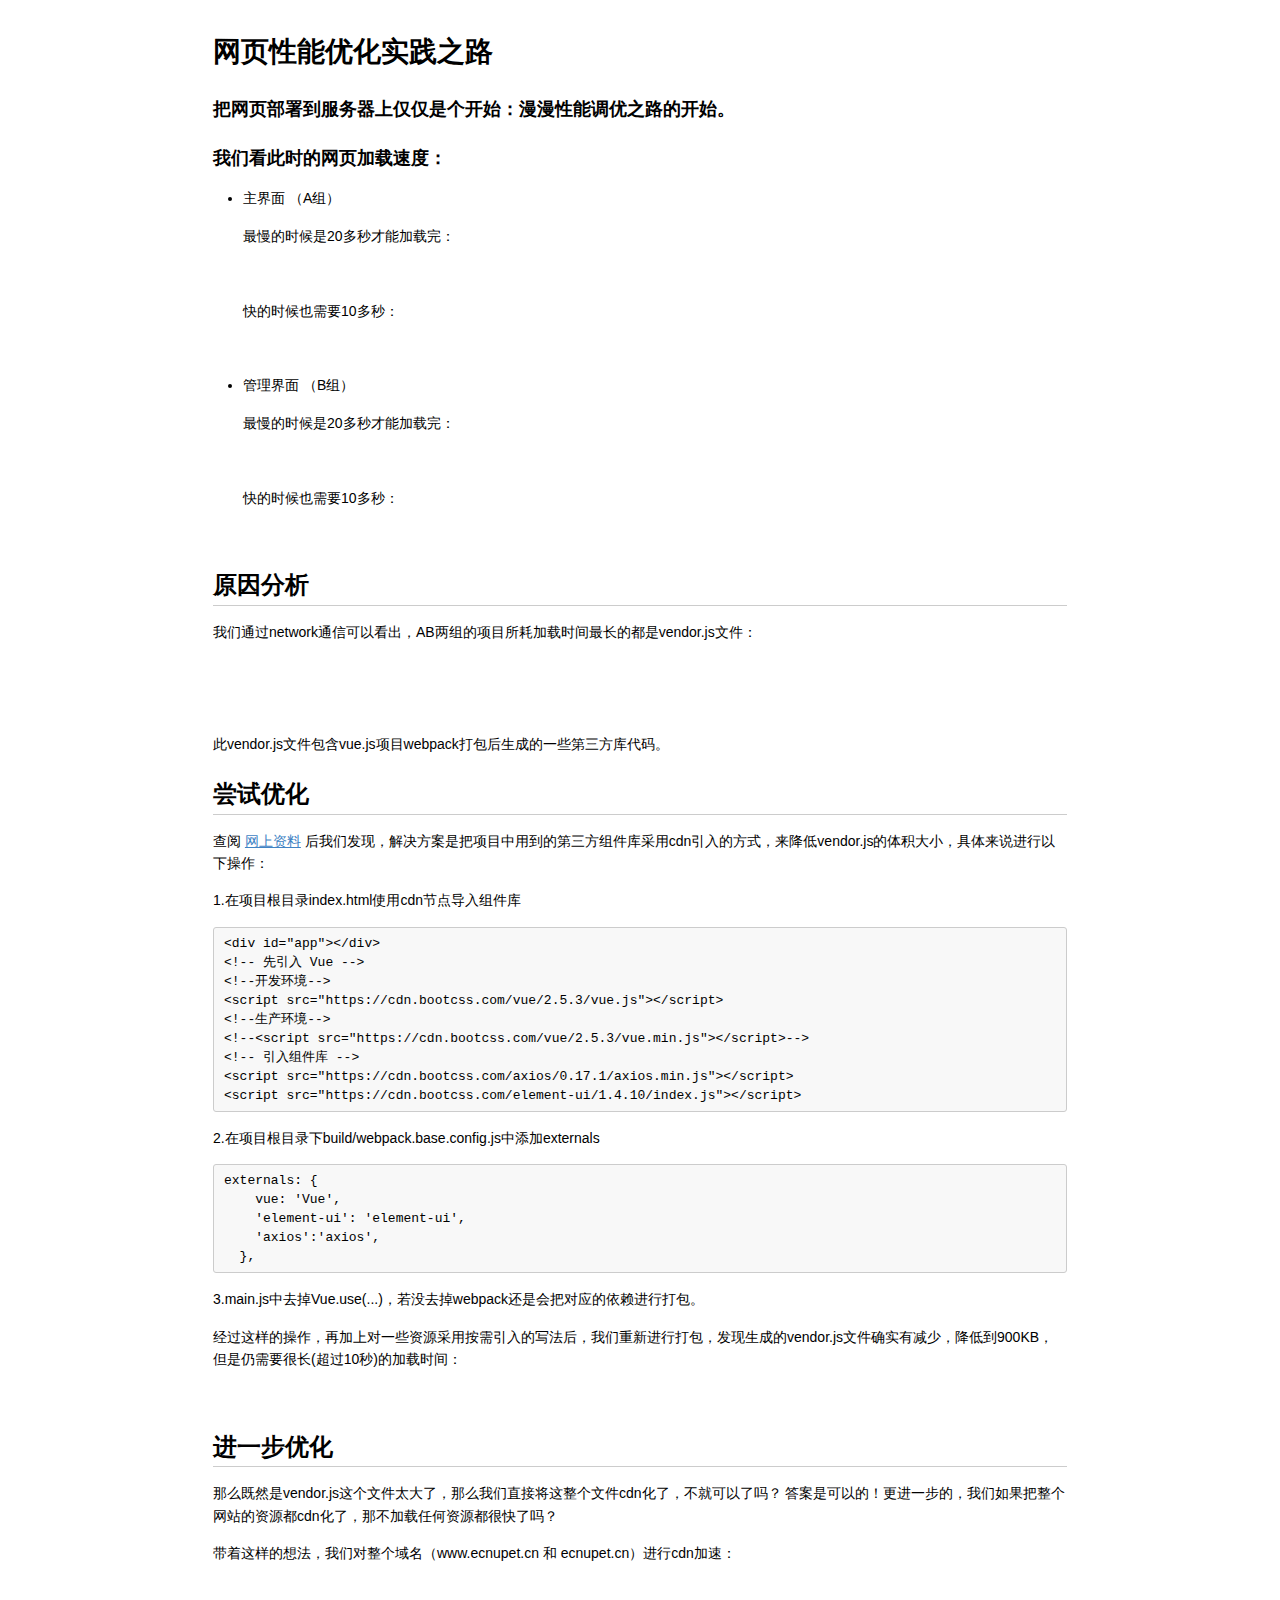
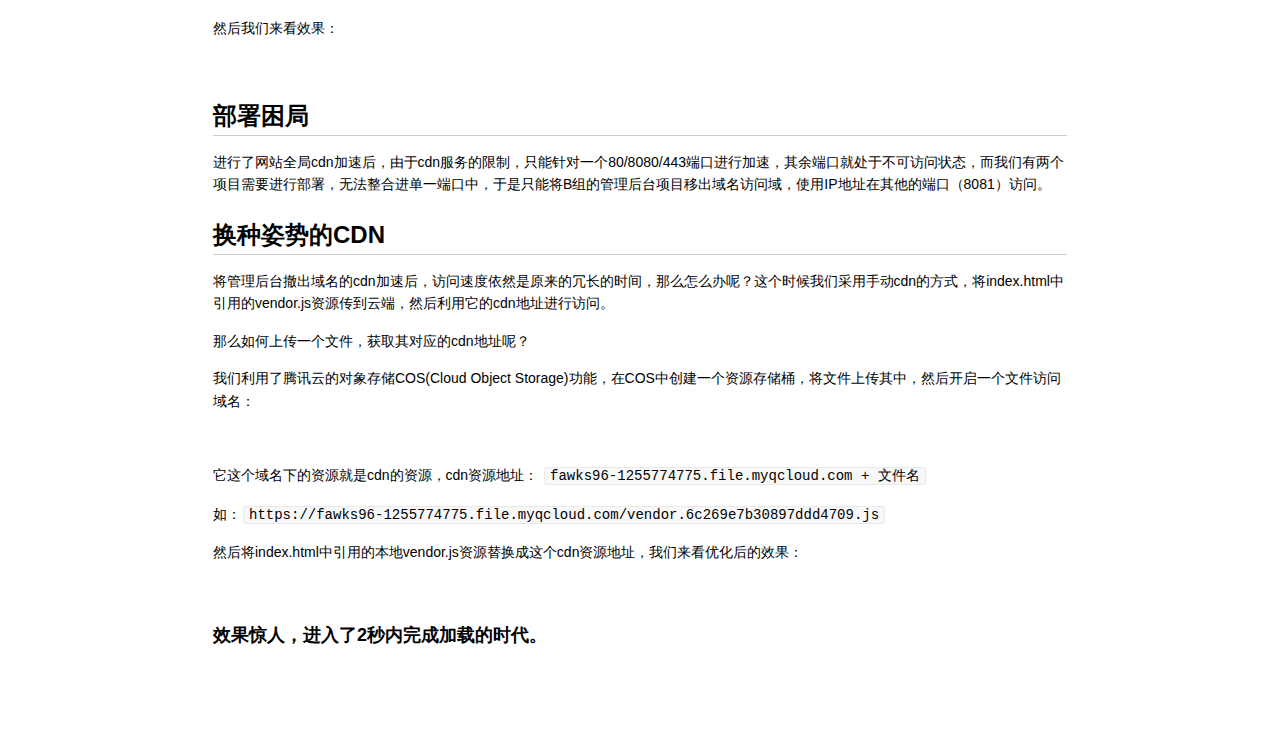
==== src/main/webapp/WEB-INF/views/performance.html @ d540f350 "modify deploy.html, add 3 extra documents" ====
<!DOCTYPE html>
<html>

<head>

<meta charset="utf-8">
<meta name="viewport" content="width=device-width, initial-scale=1.0, user-scalable=yes">



<style type="text/css">
body {
  font-family: Helvetica, arial, sans-serif;
  font-size: 14px;
  line-height: 1.6;
  padding-top: 10px;
  padding-bottom: 10px;
  background-color: white;
  padding: 30px; }

body > *:first-child {
  margin-top: 0 !important; }
body > *:last-child {
  margin-bottom: 0 !important; }

a {
  color: #4183C4; }
a.absent {
  color: #cc0000; }
a.anchor {
  display: block;
  padding-left: 30px;
  margin-left: -30px;
  cursor: pointer;
  position: absolute;
  top: 0;
  left: 0;
  bottom: 0; }

h1, h2, h3, h4, h5, h6 {
  margin: 20px 0 10px;
  padding: 0;
  font-weight: bold;
  -webkit-font-smoothing: antialiased;
  cursor: text;
  position: relative; }

h1:hover a.anchor, h2:hover a.anchor, h3:hover a.anchor, h4:hover a.anchor, h5:hover a.anchor, h6:hover a.anchor {
  background: url([data-uri]) no-repeat 10px center;
  text-decoration: none; }

h1 tt, h1 code {
  font-size: inherit; }

h2 tt, h2 code {
  font-size: inherit; }

h3 tt, h3 code {
  font-size: inherit; }

h4 tt, h4 code {
  font-size: inherit; }

h5 tt, h5 code {
  font-size: inherit; }

h6 tt, h6 code {
  font-size: inherit; }

h1 {
  font-size: 28px;
  color: black; }

h2 {
  font-size: 24px;
  border-bottom: 1px solid #cccccc;
  color: black; }

h3 {
  font-size: 18px; }

h4 {
  font-size: 16px; }

h5 {
  font-size: 14px; }

h6 {
  color: #777777;
  font-size: 14px; }

p, blockquote, ul, ol, dl, li, table, pre {
  margin: 15px 0; }

hr {
  background: transparent url([data-uri]) repeat-x 0 0;
  border: 0 none;
  color: #cccccc;
  height: 4px;
  padding: 0;
}

body > h2:first-child {
  margin-top: 0;
  padding-top: 0; }
body > h1:first-child {
  margin-top: 0;
  padding-top: 0; }
  body > h1:first-child + h2 {
    margin-top: 0;
    padding-top: 0; }
body > h3:first-child, body > h4:first-child, body > h5:first-child, body > h6:first-child {
  margin-top: 0;
  padding-top: 0; }

a:first-child h1, a:first-child h2, a:first-child h3, a:first-child h4, a:first-child h5, a:first-child h6 {
  margin-top: 0;
  padding-top: 0; }

h1 p, h2 p, h3 p, h4 p, h5 p, h6 p {
  margin-top: 0; }

li p.first {
  display: inline-block; }
li {
  margin: 0; }
ul, ol {
  padding-left: 30px; }

ul :first-child, ol :first-child {
  margin-top: 0; }

dl {
  padding: 0; }
  dl dt {
    font-size: 14px;
    font-weight: bold;
    font-style: italic;
    padding: 0;
    margin: 15px 0 5px; }
    dl dt:first-child {
      padding: 0; }
    dl dt > :first-child {
      margin-top: 0; }
    dl dt > :last-child {
      margin-bottom: 0; }
  dl dd {
    margin: 0 0 15px;
    padding: 0 15px; }
    dl dd > :first-child {
      margin-top: 0; }
    dl dd > :last-child {
      margin-bottom: 0; }

blockquote {
  border-left: 4px solid #dddddd;
  padding: 0 15px;
  color: #777777; }
  blockquote > :first-child {
    margin-top: 0; }
  blockquote > :last-child {
    margin-bottom: 0; }

table {
  padding: 0;border-collapse: collapse; }
  table tr {
    border-top: 1px solid #cccccc;
    background-color: white;
    margin: 0;
    padding: 0; }
    table tr:nth-child(2n) {
      background-color: #f8f8f8; }
    table tr th {
      font-weight: bold;
      border: 1px solid #cccccc;
      margin: 0;
      padding: 6px 13px; }
    table tr td {
      border: 1px solid #cccccc;
      margin: 0;
      padding: 6px 13px; }
    table tr th :first-child, table tr td :first-child {
      margin-top: 0; }
    table tr th :last-child, table tr td :last-child {
      margin-bottom: 0; }

img {
  max-width: 100%; }

span.frame {
  display: block;
  overflow: hidden; }
  span.frame > span {
    border: 1px solid #dddddd;
    display: block;
    float: left;
    overflow: hidden;
    margin: 13px 0 0;
    padding: 7px;
    width: auto; }
  span.frame span img {
    display: block;
    float: left; }
  span.frame span span {
    clear: both;
    color: #333333;
    display: block;
    padding: 5px 0 0; }
span.align-center {
  display: block;
  overflow: hidden;
  clear: both; }
  span.align-center > span {
    display: block;
    overflow: hidden;
    margin: 13px auto 0;
    text-align: center; }
  span.align-center span img {
    margin: 0 auto;
    text-align: center; }
span.align-right {
  display: block;
  overflow: hidden;
  clear: both; }
  span.align-right > span {
    display: block;
    overflow: hidden;
    margin: 13px 0 0;
    text-align: right; }
  span.align-right span img {
    margin: 0;
    text-align: right; }
span.float-left {
  display: block;
  margin-right: 13px;
  overflow: hidden;
  float: left; }
  span.float-left span {
    margin: 13px 0 0; }
span.float-right {
  display: block;
  margin-left: 13px;
  overflow: hidden;
  float: right; }
  span.float-right > span {
    display: block;
    overflow: hidden;
    margin: 13px auto 0;
    text-align: right; }

code, tt {
  margin: 0 2px;
  padding: 0 5px;
  white-space: nowrap;
  border: 1px solid #eaeaea;
  background-color: #f8f8f8;
  border-radius: 3px; }

pre code {
  margin: 0;
  padding: 0;
  white-space: pre;
  border: none;
  background: transparent; }

.highlight pre {
  background-color: #f8f8f8;
  border: 1px solid #cccccc;
  font-size: 13px;
  line-height: 19px;
  overflow: auto;
  padding: 6px 10px;
  border-radius: 3px; }

pre {
  background-color: #f8f8f8;
  border: 1px solid #cccccc;
  font-size: 13px;
  line-height: 19px;
  overflow: auto;
  padding: 6px 10px;
  border-radius: 3px; }
  pre code, pre tt {
    background-color: transparent;
    border: none; }

sup {
    font-size: 0.83em;
    vertical-align: super;
    line-height: 0;
}

kbd {
  display: inline-block;
  padding: 3px 5px;
  font-size: 11px;
  line-height: 10px;
  color: #555;
  vertical-align: middle;
  background-color: #fcfcfc;
  border: solid 1px #ccc;
  border-bottom-color: #bbb;
  border-radius: 3px;
  box-shadow: inset 0 -1px 0 #bbb
}

* {
	-webkit-print-color-adjust: exact;
}
@media screen and (min-width: 914px) {
    body {
        width: 854px;
        margin:0 auto;
    }
}
@media print {
	table, pre {
		page-break-inside: avoid;
	}
	pre {
		word-wrap: break-word;
	}
}
</style>


</head>

<body>

<h1 id="toc_0">网页性能优化实践之路</h1>

<h3 id="toc_1">把网页部署到服务器上仅仅是个开始：漫漫性能调优之路的开始。</h3>

<h3 id="toc_2">我们看此时的网页加载速度：</h3>

<ul>
<li><p>主界面 （A组）</p>

<p>最慢的时候是20多秒才能加载完：</p>

<p><img src="http://www.ecnupet.cn/img/%E9%80%9F%E5%BA%A6%E5%BE%88%E6%85%A2%E6%85%A2.jpg" alt=""></p>

<p>快的时候也需要10多秒：</p>

<p><img src="http://www.ecnupet.cn/img/%E9%80%9F%E5%BA%A6%E5%BE%88%E6%85%A2%E6%85%A22.png" alt=""></p></li>
<li><p>管理界面 （B组）</p>

<p>最慢的时候是20多秒才能加载完：</p>

<p><img src="http://www.ecnupet.cn/img/%E9%80%9F%E5%BA%A6%E5%BE%88%E6%85%A2%E6%85%A23.png" alt=""></p>

<p>快的时候也需要10多秒：</p>

<p><img src="http://www.ecnupet.cn/img/%E9%80%9F%E5%BA%A6%E5%BE%88%E6%85%A2%E6%85%A24.png" alt=""></p></li>
</ul>

<h2 id="toc_3">原因分析</h2>

<p>我们通过network通信可以看出，AB两组的项目所耗加载时间最长的都是vendor.js文件：</p>

<p><img src="http://www.ecnupet.cn/img/%E9%80%9F%E5%BA%A6%E5%BE%88%E6%85%A2%E6%85%A22.png" alt=""></p>

<p><img src="http://www.ecnupet.cn/img/%E9%80%9F%E5%BA%A6%E5%BE%88%E6%85%A2%E6%85%A23.png" alt=""></p>

<p>此vendor.js文件包含vue.js项目webpack打包后生成的一些第三方库代码。</p>

<h2 id="toc_4">尝试优化</h2>

<p>查阅 <a href="https://blog.csdn.net/qq_35844177/article/details/78599064?locationNum=4&amp;fps=1">网上资料</a> 后我们发现，解决方案是把项目中用到的第三方组件库采用cdn引入的方式，来降低vendor.js的体积大小，具体来说进行以下操作：</p>

<p>1.在项目根目录index.html使用cdn节点导入组件库</p>

<div><pre><code class="language-none">&lt;div id=&quot;app&quot;&gt;&lt;/div&gt;
&lt;!-- 先引入 Vue --&gt;
&lt;!--开发环境--&gt;
&lt;script src=&quot;https://cdn.bootcss.com/vue/2.5.3/vue.js&quot;&gt;&lt;/script&gt;
&lt;!--生产环境--&gt;
&lt;!--&lt;script src=&quot;https://cdn.bootcss.com/vue/2.5.3/vue.min.js&quot;&gt;&lt;/script&gt;--&gt;
&lt;!-- 引入组件库 --&gt;
&lt;script src=&quot;https://cdn.bootcss.com/axios/0.17.1/axios.min.js&quot;&gt;&lt;/script&gt;
&lt;script src=&quot;https://cdn.bootcss.com/element-ui/1.4.10/index.js&quot;&gt;&lt;/script&gt;</code></pre></div>

<p>2.在项目根目录下build/webpack.base.config.js中添加externals</p>

<div><pre><code class="language-none">externals: {
    vue: &#39;Vue&#39;,
    &#39;element-ui&#39;: &#39;element-ui&#39;,
    &#39;axios&#39;:&#39;axios&#39;,
  },</code></pre></div>

<p>3.main.js中去掉Vue.use(...)，若没去掉webpack还是会把对应的依赖进行打包。</p>

<p>经过这样的操作，再加上对一些资源采用按需引入的写法后，我们重新进行打包，发现生成的vendor.js文件确实有减少，降低到900KB，但是仍需要很长(超过10秒)的加载时间：</p>

<p><img src="http://www.ecnupet.cn/img/900KB.jpg" alt=""></p>

<h2 id="toc_5">进一步优化</h2>

<p>那么既然是vendor.js这个文件太大了，那么我们直接将这整个文件cdn化了，不就可以了吗？ 答案是可以的！更进一步的，我们如果把整个网站的资源都cdn化了，那不加载任何资源都很快了吗？</p>

<p>带着这样的想法，我们对整个域名（www.ecnupet.cn 和 ecnupet.cn）进行cdn加速：</p>

<p><img src="http://www.ecnupet.cn/img/CDN.jpg" alt=""></p>

<p>然后我们来看效果：</p>

<p><img src="http://www.ecnupet.cn/img/%E9%80%9F%E5%BA%A6%E5%BE%88%E5%BF%AB%E5%BF%AB.jpg" alt=""></p>

<h2 id="toc_6">部署困局</h2>

<p>进行了网站全局cdn加速后，由于cdn服务的限制，只能针对一个80/8080/443端口进行加速，其余端口就处于不可访问状态，而我们有两个项目需要进行部署，无法整合进单一端口中，于是只能将B组的管理后台项目移出域名访问域，使用IP地址在其他的端口（8081）访问。</p>

<h2 id="toc_7">换种姿势的CDN</h2>

<p>将管理后台撤出域名的cdn加速后，访问速度依然是原来的冗长的时间，那么怎么办呢？这个时候我们采用手动cdn的方式，将index.html中引用的vendor.js资源传到云端，然后利用它的cdn地址进行访问。</p>

<p>那么如何上传一个文件，获取其对应的cdn地址呢？</p>

<p>我们利用了腾讯云的对象存储COS(Cloud Object Storage)功能，在COS中创建一个资源存储桶，将文件上传其中，然后开启一个文件访问域名：</p>

<p><img src="http://www.ecnupet.cn/img/cdn_domain.jpg" alt=""></p>

<p>它这个域名下的资源就是cdn的资源，cdn资源地址：
<code>fawks96-1255774775.file.myqcloud.com + 文件名</code></p>

<p>如：<code>https://fawks96-1255774775.file.myqcloud.com/vendor.6c269e7b30897ddd4709.js</code></p>

<p>然后将index.html中引用的本地vendor.js资源替换成这个cdn资源地址，我们来看优化后的效果：</p>

<p><img src="http://www.ecnupet.cn/img/%E9%80%9F%E5%BA%A6%E5%BE%88%E5%BF%AB%E5%BF%AB2.png" alt=""></p>

<h3 id="toc_8">效果惊人，进入了2秒内完成加载的时代。</h3>

<p>&ensp;</p>

<p>&ensp;</p>




</body>

</html>
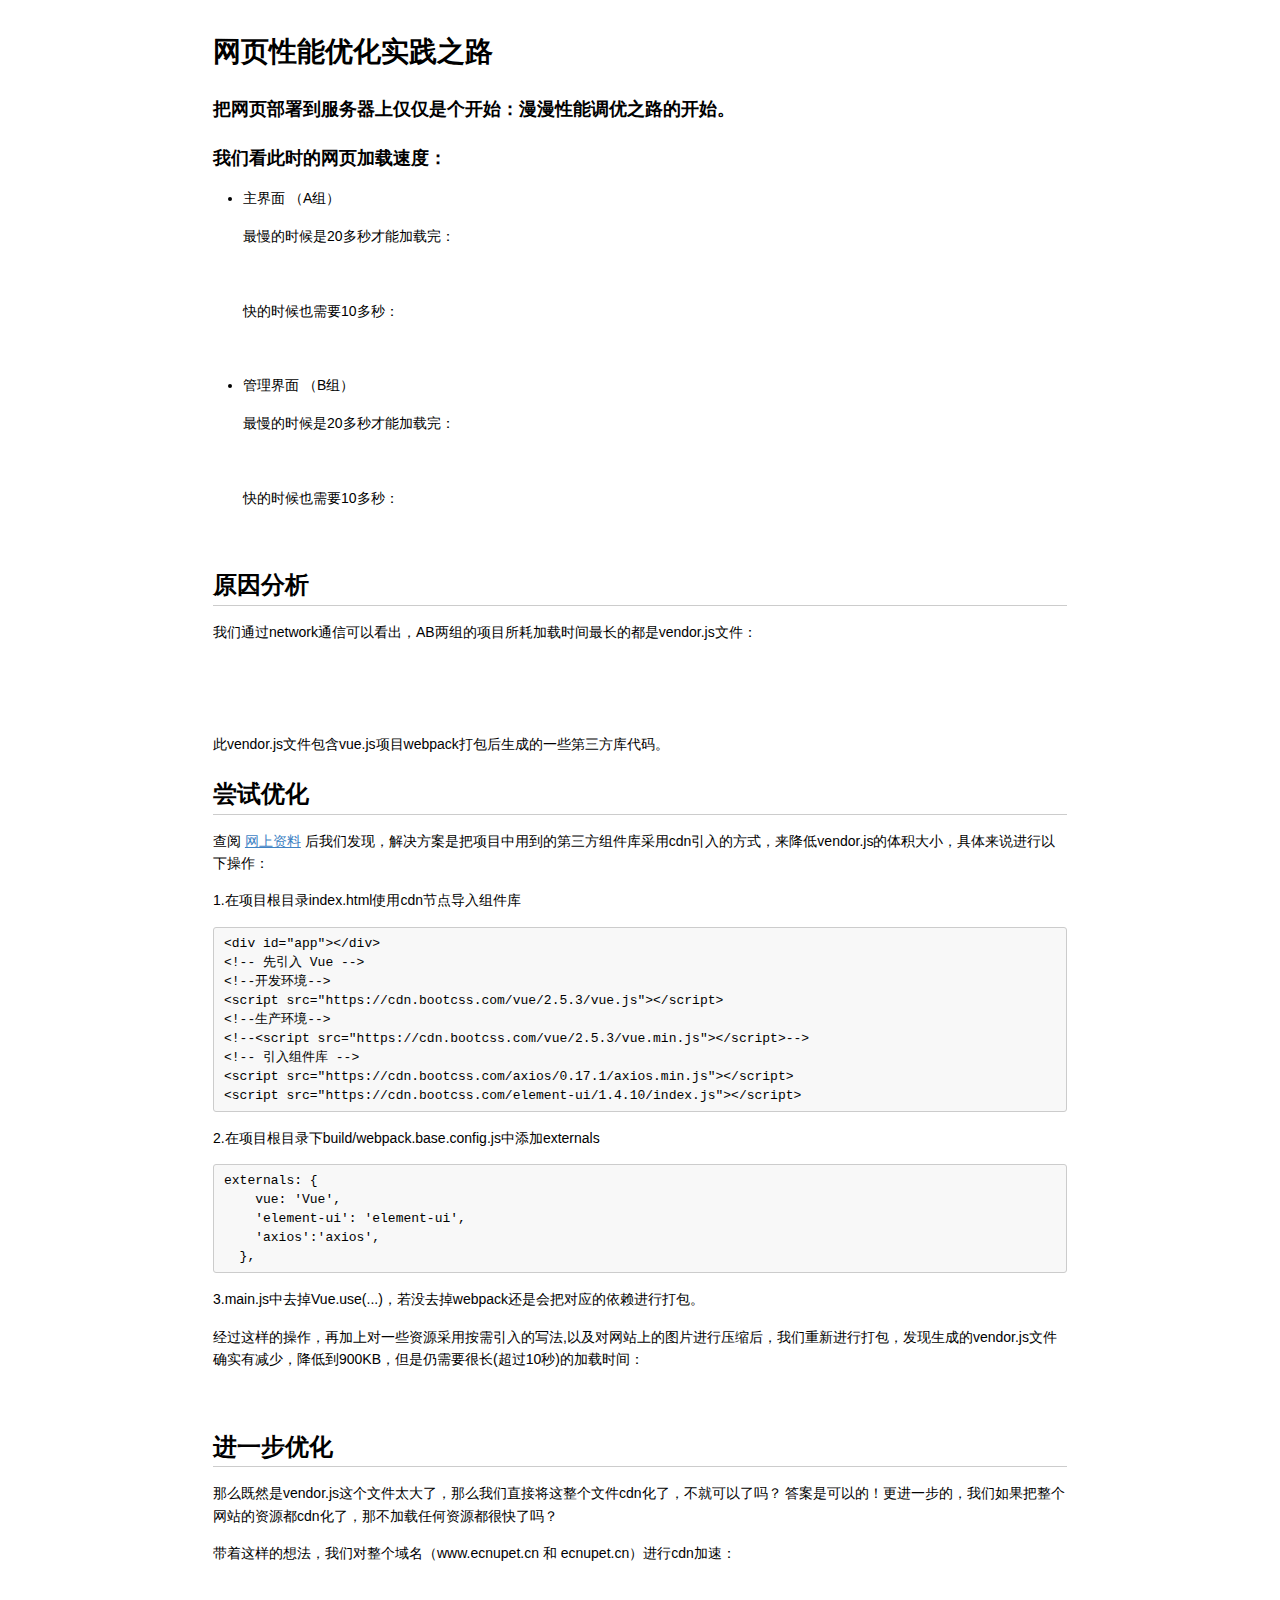
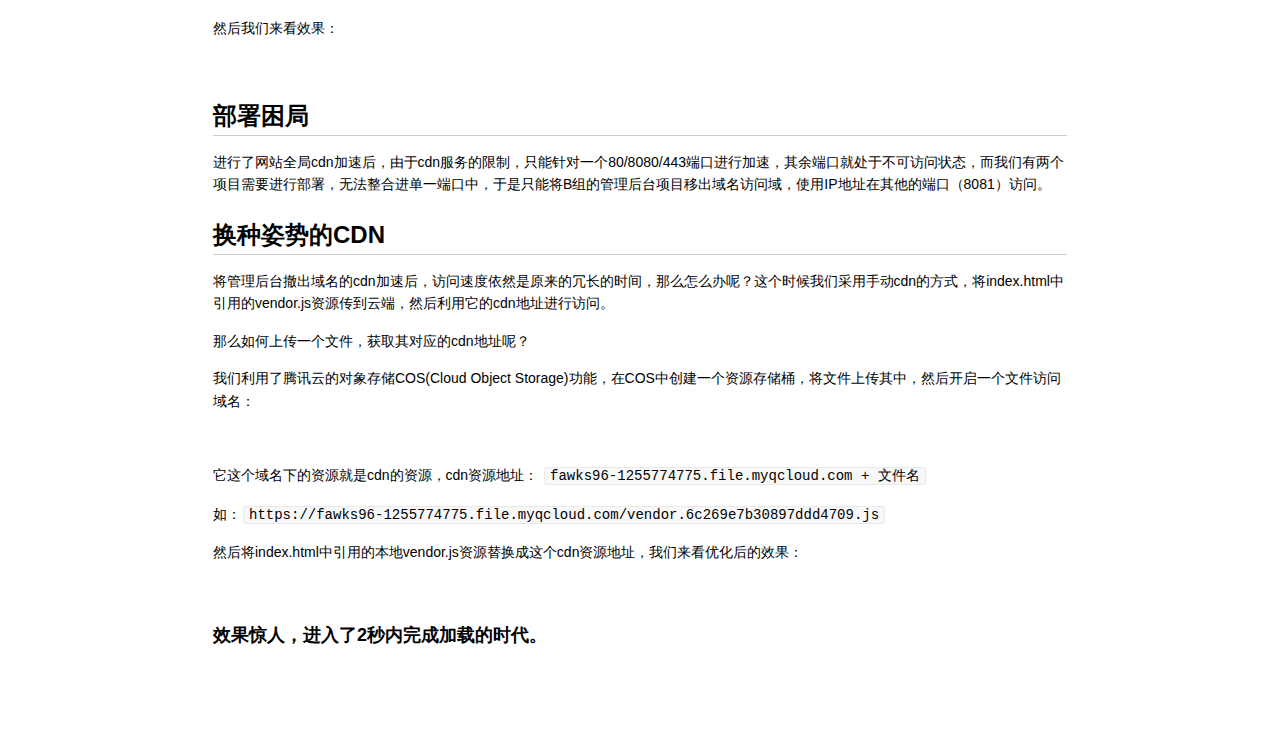
==== commit 046f6b7f: "modify performance.html" ====
--- a/src/main/webapp/WEB-INF/views/performance.html
+++ b/src/main/webapp/WEB-INF/views/performance.html
@@ -391,7 +391,7 @@
 
 <p>3.main.js中去掉Vue.use(...)，若没去掉webpack还是会把对应的依赖进行打包。</p>
 
-<p>经过这样的操作，再加上对一些资源采用按需引入的写法后，我们重新进行打包，发现生成的vendor.js文件确实有减少，降低到900KB，但是仍需要很长(超过10秒)的加载时间：</p>
+<p>经过这样的操作，再加上对一些资源采用按需引入的写法,以及对网站上的图片进行压缩后，我们重新进行打包，发现生成的vendor.js文件确实有减少，降低到900KB，但是仍需要很长(超过10秒)的加载时间：</p>
 
 <p><img src="http://www.ecnupet.cn/img/900KB.jpg" alt=""></p>
 
